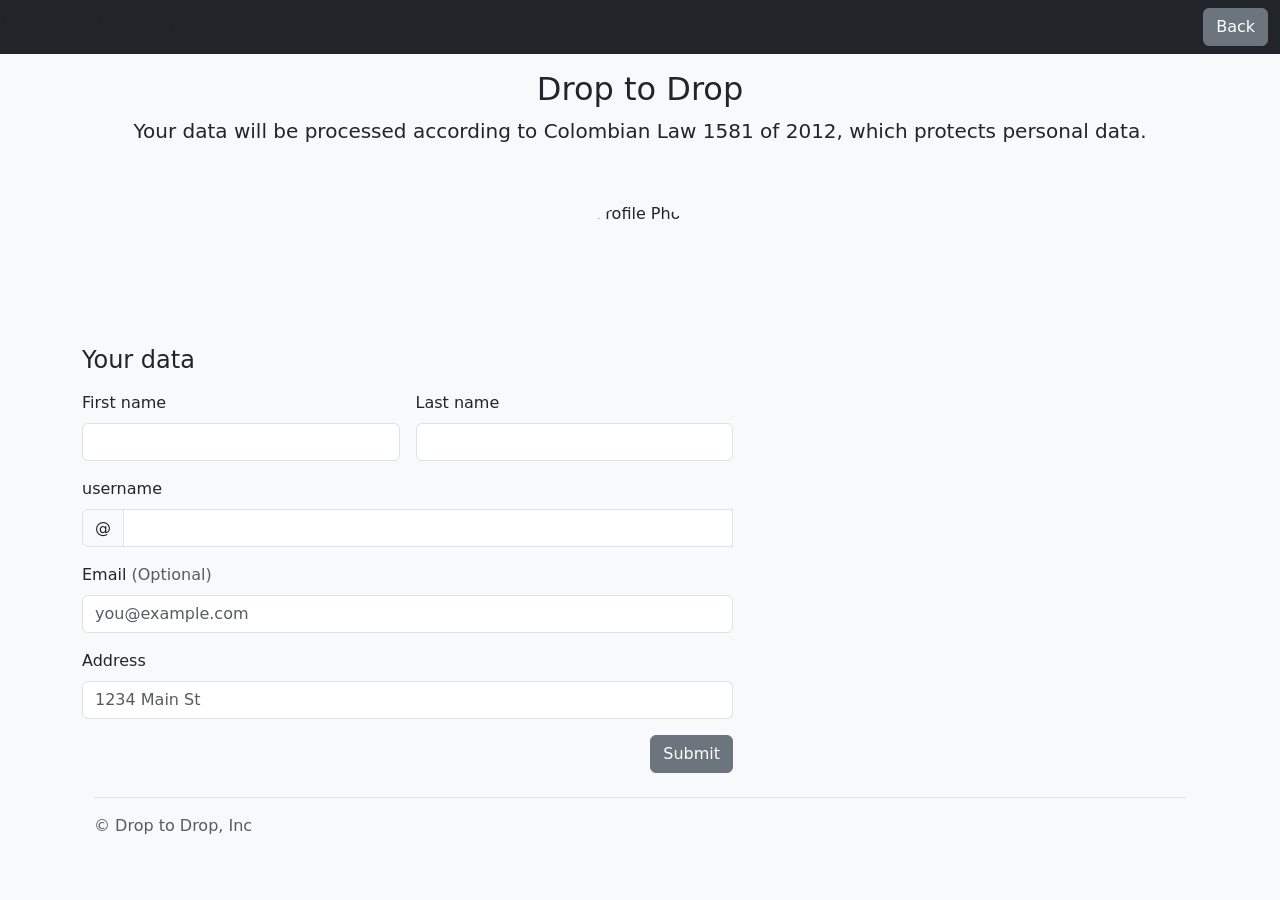
==== user/user.html @ 3f0d522d "parte2" ====
<!DOCTYPE html>
<html lang="en" data-bs-theme="auto">
<head>
  <meta charset="utf-8">
  <meta name="viewport" content="width=device-width, initial-scale=1">
  <title>Checkout Example · Bootstrap 5.3</title>
  
  <!-- Bootstrap CSS desde CDN -->
  <link href="https://cdn.jsdelivr.net/npm/bootstrap@5.3.3/dist/css/bootstrap.min.css" rel="stylesheet">

  <style>
    .bd-placeholder-img {
      font-size: 1.125rem;
      text-anchor: middle;
      -webkit-user-select: none;
      -moz-user-select: none;
      user-select: none;
    }

    @media (min-width: 768px) {
      .bd-placeholder-img-lg {
        font-size: 3.5rem;
      }
    }

    .b-example-divider {
      width: 100%;
      height: 3rem;
      background-color: #0000001a;
      border: solid rgba(0, 0, 0, .15);
      border-width: 1px 0;
      box-shadow: inset 0 .5em 1.5em #0000001a, inset 0 .125em .5em #00000026;
    }
  </style>
</head>

<body class="bg-body-tertiary">

    <!-- Navbar -->
    <nav class="navbar navbar-expand-lg navbar-dark bg-dark" aria-label="Main navigation"> 
    
    <div class="container-fluid"> 

        <h4 class="row">Drop to Drop Inc.</h4> <!-- Title -->

        <div class="d-flex"> <!-- User -->
            <ul class="navbar-nav">
                <li class="nav-item">
                   <a class="btn btn-secondary" href="../home/home.html">Back</a>
               </li>
            </ul>             
        </div>


    </div> 

    </nav> 

  <div class="container">
    <main>
      <div class="py-3 text-center">
        <h2>Drop to Drop</h2>
        <p class="lead">Your data will be processed according to Colombian Law 1581 of 2012, which protects personal data.</p>
      </div>
    <div class="text-center mb-4"></div>

<div class="d-flex justify-content-center mb-4">
    <img src="https://images.steamusercontent.com/ugc/2029486475941381337/16A84ACD844AE87B6F4DA2B2C78E338711D861DF/?imw=512&&ima=fit&impolicy=Letterbox&imcolor=%23000000&letterbox=false" alt="Profile Photo" class="rounded-circle" width="120" height="120">
</div>

<div class="col-md-7 ">
    <h4 class="mb-3">Your data</h4>
    <form class="needs-validation" novalidate>
        <div class="row g-3">
            <div class="col-sm-6">
                <label for="firstName" class="form-label">First name</label>
                <input type="text" class="form-control" id="firstName" required>
                <div class="invalid-feedback">Valid first name is required.</div>
            </div>

            <div class="col-sm-6">
                <label for="lastName" class="form-label">Last name</label>
                <input type="text" class="form-control" id="lastName" required>
                <div class="invalid-feedback">Valid last name is required.</div>
            </div>

            <div class="col-12">
                <label for="username" class="form-label">username</label>
                <div class="input-group">
                    <span class="input-group-text">@</span>
                    <input type="text" class="form-control" id="username" required>
                    <div class="invalid-feedback">Your ID is required.</div>
                </div>
            </div>

            <div class="col-12">
                <label for="email" class="form-label">Email <span class="text-muted">(Optional)</span></label>
                <input type="email" class="form-control" id="email" placeholder="you@example.com">
                <div class="invalid-feedback">Please enter a valid email address.</div>
            </div>

            <div class="col-12">
                <label for="address" class="form-label">Address</label>
                <input type="text" class="form-control" id="address" placeholder="1234 Main St" required>
                <div class="invalid-feedback">Please enter your shipping address.</div>
            </div> 
            <div class="col-12 text-end mt-3">
              <button type="submit" class="btn btn-secondary" id="userButton">Submit</button>
            </div>
    </form>
  </div>
</div>

<div class="container"> 
  <footer class="d-flex flex-wrap justify-content-between align-items-center py-3 my-4 border-top"> 
    <div class="col-md-4 d-flex align-items-center">  
      <span class="mb-3 mb-md-0 text-body-secondary">© Drop to Drop, Inc</span> 
    </div> 
  </footer> 
</div>


<script src="https://cdn.jsdelivr.net/npm/bootstrap@5.3.3/dist/js/bootstrap.bundle.min.js"></script>
<script src="user.js"></script>

</body>
</html>
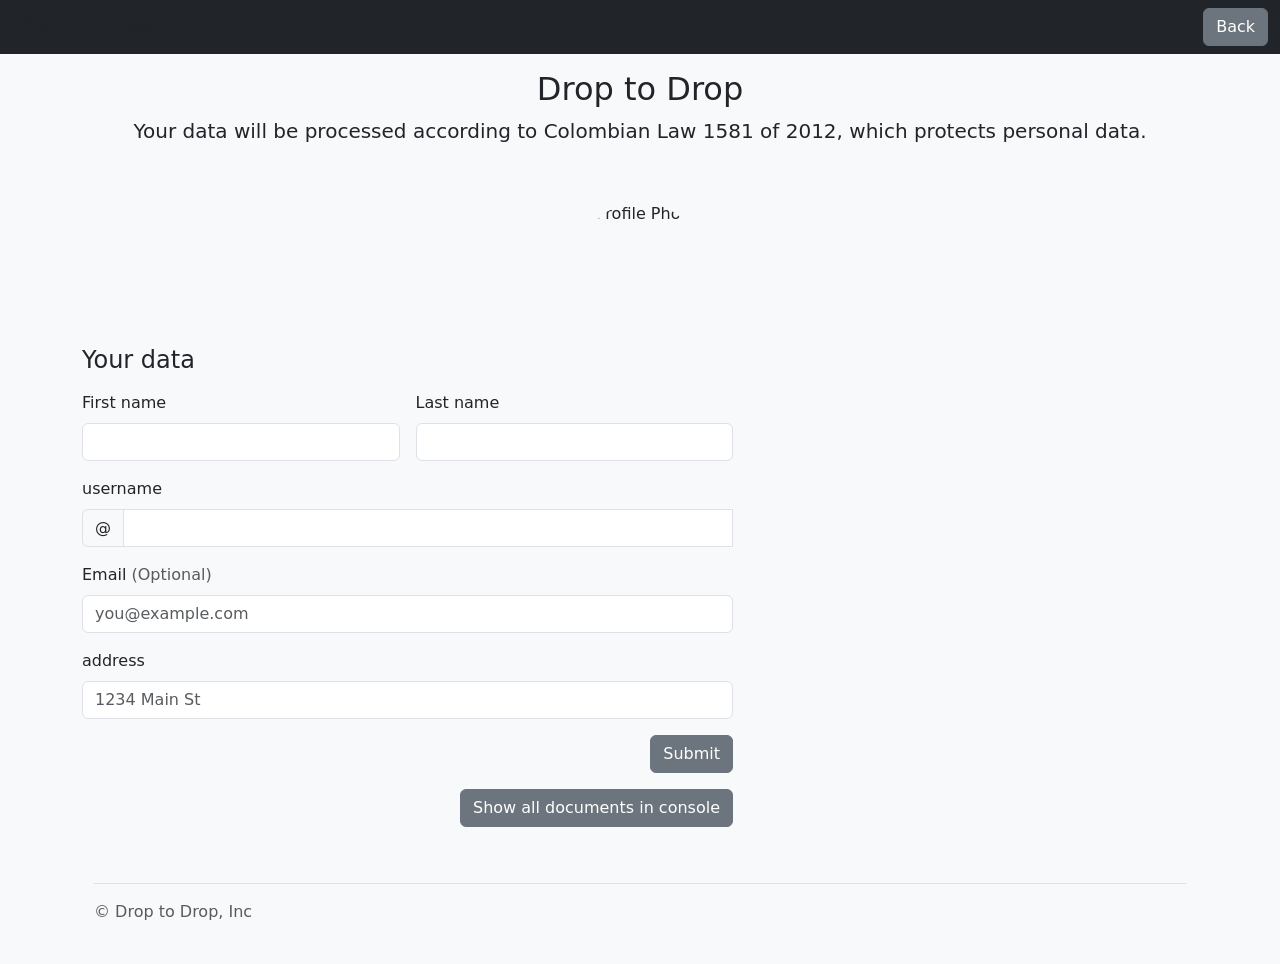
==== commit 117c43f9: "NoSQL listo :D" ====
--- a/user/user.html
+++ b/user/user.html
@@ -100,12 +100,19 @@
             </div>
 
             <div class="col-12">
-                <label for="address" class="form-label">Address</label>
+                <label for="address" class="form-label">address</label>
                 <input type="text" class="form-control" id="address" placeholder="1234 Main St" required>
                 <div class="invalid-feedback">Please enter your shipping address.</div>
             </div> 
             <div class="col-12 text-end mt-3">
               <button type="submit" class="btn btn-secondary" id="userButton">Submit</button>
+              <div class="py-3">
+              <button id="loadBtn" class="btn btn-secondary">Show all documents in console</button>
+              </div>
+            </div>
+
+            <div id="carga">
+
             </div>
     </form>
   </div>
@@ -121,7 +128,7 @@
 
 
 <script src="https://cdn.jsdelivr.net/npm/bootstrap@5.3.3/dist/js/bootstrap.bundle.min.js"></script>
-<script src="user.js"></script>
+<script src="./user.js" type="module"></script>
 
 </body>
 </html>
